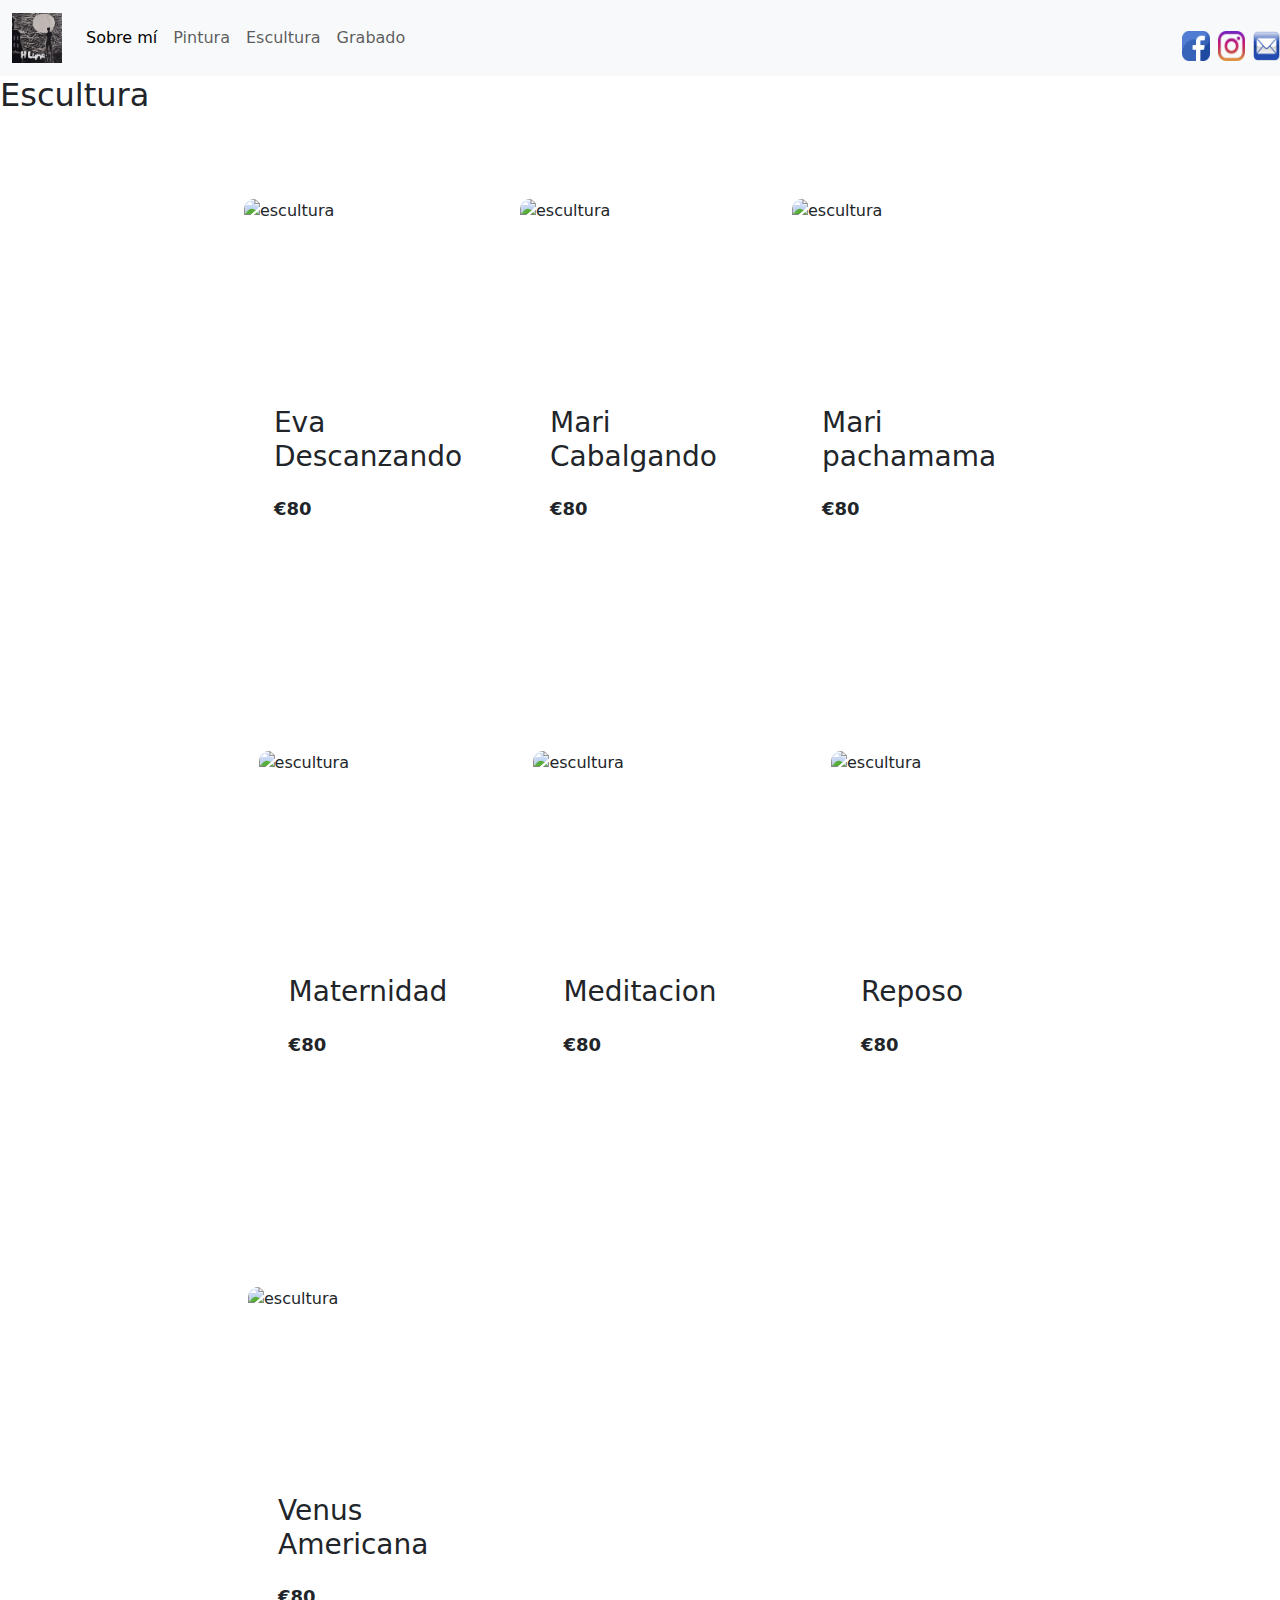
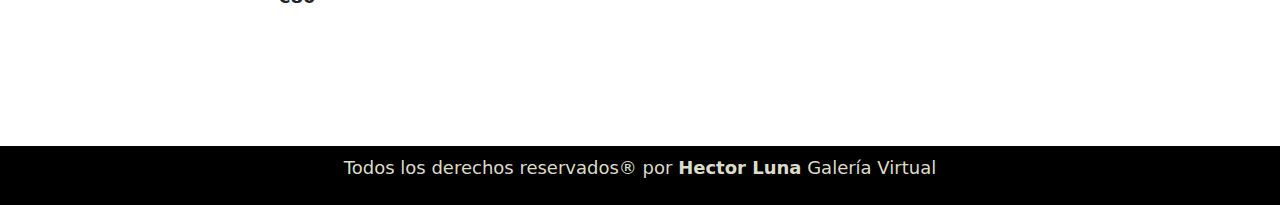
==== escultura.html @ f6a25f04 "Add Footerin all html pages" ====
<!DOCTYPE html>
<html lang="en">

<head>
    <meta charset="UTF-8">
    <meta name="viewport" content="width=device-width, initial-scale=1.0">
    <title>Escultura</title>
    <link rel="stylesheet" href="styles.css" />
    <!-- Links Bootstrap -->
    <link href="https://cdn.jsdelivr.net/npm/bootstrap@5.1.3/dist/css/bootstrap.min.css" rel="stylesheet">
    <script src="https://cdn.jsdelivr.net/npm/bootstrap@5.1.3/dist/js/bootstrap.bundle.min.js"></script>
</head>

<body>

    <header class="header">

        <div class="AlFinal">

            <nav class="navbar navbar-expand-lg navbar-light bg-light">
                <div class="container-fluid">
                    <a class="navbar-brand" href="#"><img class="logo" src="pintura/Logo_Luna.png" alt="logo" height="50px" /></a>
                    <button class="navbar-toggler" type="button" data-bs-toggle="collapse" data-bs-target="#navbarNav" aria-controls="navbarNav" aria-expanded="false" aria-label="Toggle navigation">
                    <span class="navbar-toggler-icon"></span>
                  </button>
                    <div class="collapse navbar-collapse" id="navbarNav">
                        <ul class="navbar-nav">
                            <li class="nav-item">
                                <a class="nav-link active" aria-current="page" href="sobreMi.html">Sobre mí</a>
                            </li>
                            <li class="nav-item">
                                <a class="nav-link" href="index.html">Pintura</a>
                            </li>
                            <li class="nav-item">

                                <a class="nav-link" href="#">Escultura</a>
                            </li>
                            <li class="nav-item">
                                <a class="nav-link" href="#">Grabado</a>
                            </li>
                        </ul>
                    </div>
                </div>
                <div class="redes">
                    <a href="https://www.facebook.com/profile.php?id=100024823500876" class="button" target="_blank">
                        <img src="pintura/facebook.png" alt="Icono de Facebook" height="30px" />
                    </a>
                    <a href="https://instagram.com/csm_mobiliario?igshid=MzRlODBiNWFlZA==" class="button" target="_blank">
                        <img src="pintura/instagram.png" alt="Icono de Instagram" height="30px" />
                    </a>
                    <a href="mailto:sirkhan3@gmail.com" class="button" target="_blank">
                        <img src="pintura/email.png" alt="Icono Mail" height="30px" />
                    </a>
                </div>

            </nav>
        </div>
    </header>



    <h2>Escultura</h2>
    <!-- -----------------------Ventana Modal-------------------  -->
    <div class="modal fade" id="miModal" tabindex="-1" aria-labelledby="tituloModal" aria-hidden="true">
        <div class="modal-dialog modal-lg" role="document">
            <div class="modal-content">
                <div class="modal-header">
                    <h5 class="modal-title" id="tituloModal">Título del Modal</h5>
                    <button type="button" class="btn-close" data-bs-dismiss="modal" aria-label="Cerrar"></button>
                </div>
                <div class="modal-body">
                    <img src="ruta-de-tu-imagen.jpg" alt="Descripción de la imagen">
                    <p class="modalDescrip">Texto del modal.</p>
                </div>
                <div class="modal-footer">
                    <button type="button" class="btn btn-secondary" data-bs-dismiss="modal">Cerrar</button>

                </div>
            </div>
        </div>
    </div>
    <!-- -----------------------Fin Ventana Modal-------------------  -->
    <div class="Secciones">
        <div class="container-items">
            <div class="item">
                <figure>
                    <img src="Escultura/Eva Descanzando.JPG" loading="lazy" alt="escultura" />
                </figure>
                <div class="info-product">
                    <h3 class="TituloModal">Eva Descanzando</h3>
                    <p class="Descrip">Escultura en ceramica</p>
                    <p class="price">€80</p>
                </div>
            </div>
            <div class="item">
                <figure>
                    <img src="Escultura/Mari Cabalgando.JPG" loading="lazy" alt="escultura" />
                </figure>
                <div class="info-product">
                    <h3 class="TituloModal">Mari Cabalgando</h3>
                    <p class="Descrip">Escultura en ceramica aerea</p>
                    <p class="price">€80</p>
                </div>
            </div>
            <div class="item">
                <figure>
                    <img src="Escultura/Mari pachamama escultura en ceramica aerea.JPG" loading="lazy" alt="escultura" />
                </figure>
                <div class="info-product">
                    <h3 class="TituloModal">Mari pachamama</h3>
                    <p class="Descrip">Escultura en ceramica aerea</p>
                    <p class="price">€80</p>
                </div>
            </div>
            <div class="item">
                <figure>
                    <img src="Escultura/Maternidad  escultura en ceramica.JPG" loading="lazy" alt="escultura" />
                </figure>
                <div class="info-product">
                    <h3 class="TituloModal">Maternidad</h3>
                    <p class="Descrip">Escultura en ceramica</p>
                    <p class="price">€80</p>
                </div>
            </div>
            <div class="item">
                <figure>
                    <img src="Escultura/Meditacion  escultura en ceramica.JPG" loading="lazy" alt="escultura" />
                </figure>
                <div class="info-product">
                    <h3 class="TituloModal">Meditacion</h3>
                    <p class="Descrip">Escultura en ceramica</p>
                    <p class="price">€80</p>
                </div>
            </div>
            <div class="item">
                <figure>
                    <img src="Escultura/Reposo  escultura en ceramica.JPG" loading="lazy" alt="escultura" />
                </figure>
                <div class="info-product">
                    <h3 class="TituloModal">Reposo</h3>
                    <p class="Descrip">Escultura en ceramica</p>
                    <p class="price">€80</p>
                </div>
            </div>
            <div class="item">
                <figure>
                    <img src="Escultura/Venus Americana  escultura en ceramica aerea.JPG" loading="lazy" alt="escultura" />
                </figure>
                <div class="info-product">
                    <h3 class="TituloModal">Venus Americana</h3>
                    <p class="Descrip">Escultura en ceramica aerea</p>
                    <p class="price">€80</p>
                </div>
            </div>
        </div>
    </div>
    <footer class="footer">
        <div class="footer-content">
            <p>Todos los derechos reservados® por <strong>Hector Luna</strong> Galería Virtual</p>
        </div>
    </footer>
    <!-- <script src="index.js"></script> -->

    <script src="main.js"></script>
</body>

</html>
---- styles.css ----
.redes {
    background-color: transparent;
    display: flex;
    flex-direction: row;
    justify-content: space-between;
    margin-top: 1rem;
    gap: 0.5rem;
}

.hero {
    display: flex;
    background-image: url(Imagenes/TarjetaMobiliario02.jpg);
    background-repeat: no-repeat;
    background-position: center;
    background-size: cover;
    height: 40rem;
    position: relative;
    margin-bottom: 2rem;
    margin-top: 0rem;
    scroll-snap-align: center;
    scroll-snap-stop: always;
    /* margin: 2rem; */
    max-width: 100%;
}

.ubicacion {
    color: white;
    display: flex;
}

.imgMain {
    display: block;
    /* Hace que la imagen sea un bloque para aplicar márgenes */
    width: Auto;
    /* Hace que la imagen ocupe todo el ancho de su contenedor */
    height: auto;
    /* Mantiene la proporción de la imagen */
    margin: 0 auto;
}

.contenido-hero {
    position: absolute;
    background-color: rgba(126, 116, 116, 0.5);
    width: 100%;
    height: 100%;
    display: flex;
    flex-direction: column;
    align-items: center;
    justify-content: center;
}

.contenido-hero h2,
.concontenido-hero p {
    font-size: 2.6rem;
}

.Secciones {
    display: grid;
    align-items: center;
    justify-content: center;
    width: 100%;
}

.titulo {
    color: white;
    font-family: monospace;
    font-size: 2.8rem;
    display: flex;
    flex-direction: row;
    align-items: first baseline;
}

.titulo span {
    font-size: 2.5rem;
    /* color: #5f6a6a; */
    font-family: monospace;
}

body {
    /* margin: 0 auto; */
    margin-top: 0rem;
    font-family: "Lato";
    /* color: #333; */
    color: #6E6E6D;
    /* display: flex;
  justify-content: center; */
}

.icon-cart {
    width: 40px;
    height: 40px;
    stroke: #000;
}

.icon-cart:hover {
    cursor: pointer;
}

img {
    max-width: 100%;
}

.container-items {
    justify-content: center;
    display: grid;
    background-color: transparent;
}

.item {
    border-radius: 10px;
    max-width: 15rem;
    min-height: 32rem;
    display: grid;
    align-items: center;
    justify-content: center;
    grid-column: span 1;
    /* Por defecto, cada item ocupa una columna */
}

.item_sur {
    background-color: transparent;
    grid-column: span 2;
    display: grid;
    align-items: center;
    justify-content: center;
    /* Este item ocupa el ancho de dos columnas */
}

.item:hover {
    box-shadow: 0 10px 20px rgba(0, 0, 0, 0.2);
}

.item_sur:hover {
    box-shadow: 0 10px 20px rgba(0, 0, 0, 0.2);
}

.Descrip {
    display: none;
}

.modalDescrip {
    font-family: monospace;
    font-size: 1.3rem;
}

.tituloModal {
    font-family: monospace;
    font-size: 1.7rem;
    font-weight: 700;
    text-align: center;
}

.item img {
    width: 100%;
    height: 300px;
    object-fit: cover;
    border-radius: 10px 10px 0 0;
    transition: all 0.5s;
}

.item_sur img {
    width: 100%;
    height: 300px;
    object-fit: cover;
    border-radius: 10px 10px 0 0;
    transition: all 0.5s;
}

.item figure {
    overflow: hidden;
}

.item:hover img {
    transform: scale(1.2);
}

.item_sur:hover img {
    transform: scale(1.02);
}

.info-product {
    padding: 15px 30px;
    line-height: 2;
    display: flex;
    flex-direction: column;
    gap: 10px;
}

.price {
    font-size: 18px;
    font-weight: 900;
}

.info-product button {
    border: none;
    background: none;
    background-color: #000;
    color: #fff;
    padding: 15px 10px;
    cursor: pointer;
    border-radius: 25px;
}

@media (min-width: 370px) {
    .container-items {
        display: grid;
        grid-template-columns: repeat(2, 1fr);
        gap: 2rem;
        justify-content: center;
        align-items: center;
        background-color: transparent;
    }
}

@media (min-width: 768px) {
    .container-items {
        display: grid;
        grid-template-columns: repeat(3, 1fr);
        gap: 2rem;
        justify-content: center;
        align-items: center;
        background-color: transparent;
    }
}

.whatsapp-button {
    position: fixed;
    width: 60px;
    height: 60px;
    bottom: 40px;
    right: 40px;
    /* background-color: #25d366; */
    color: #fff;
    border-radius: 50px;
    text-align: center;
    font-size: 3rem;
    box-shadow: 2px 2px 3px #999;
    z-index: 100;
}

.whatsapp-button img {
    width: 100%;
    background-color: transparent;
    margin-bottom: 20px;
}

.whatsapp-button:hover img {
    transform: scale(1.1);
    /* Agrandar la imagen un 10% */
}

.footer {
    margin-top: 1.5rem;
    display: flex;
    justify-content: center;
    background-color: #000;
    height: 100%;
    color: #dddcc8;
    font-size: large;
    padding: 0.5rem;
    /* place-items: center; */
}
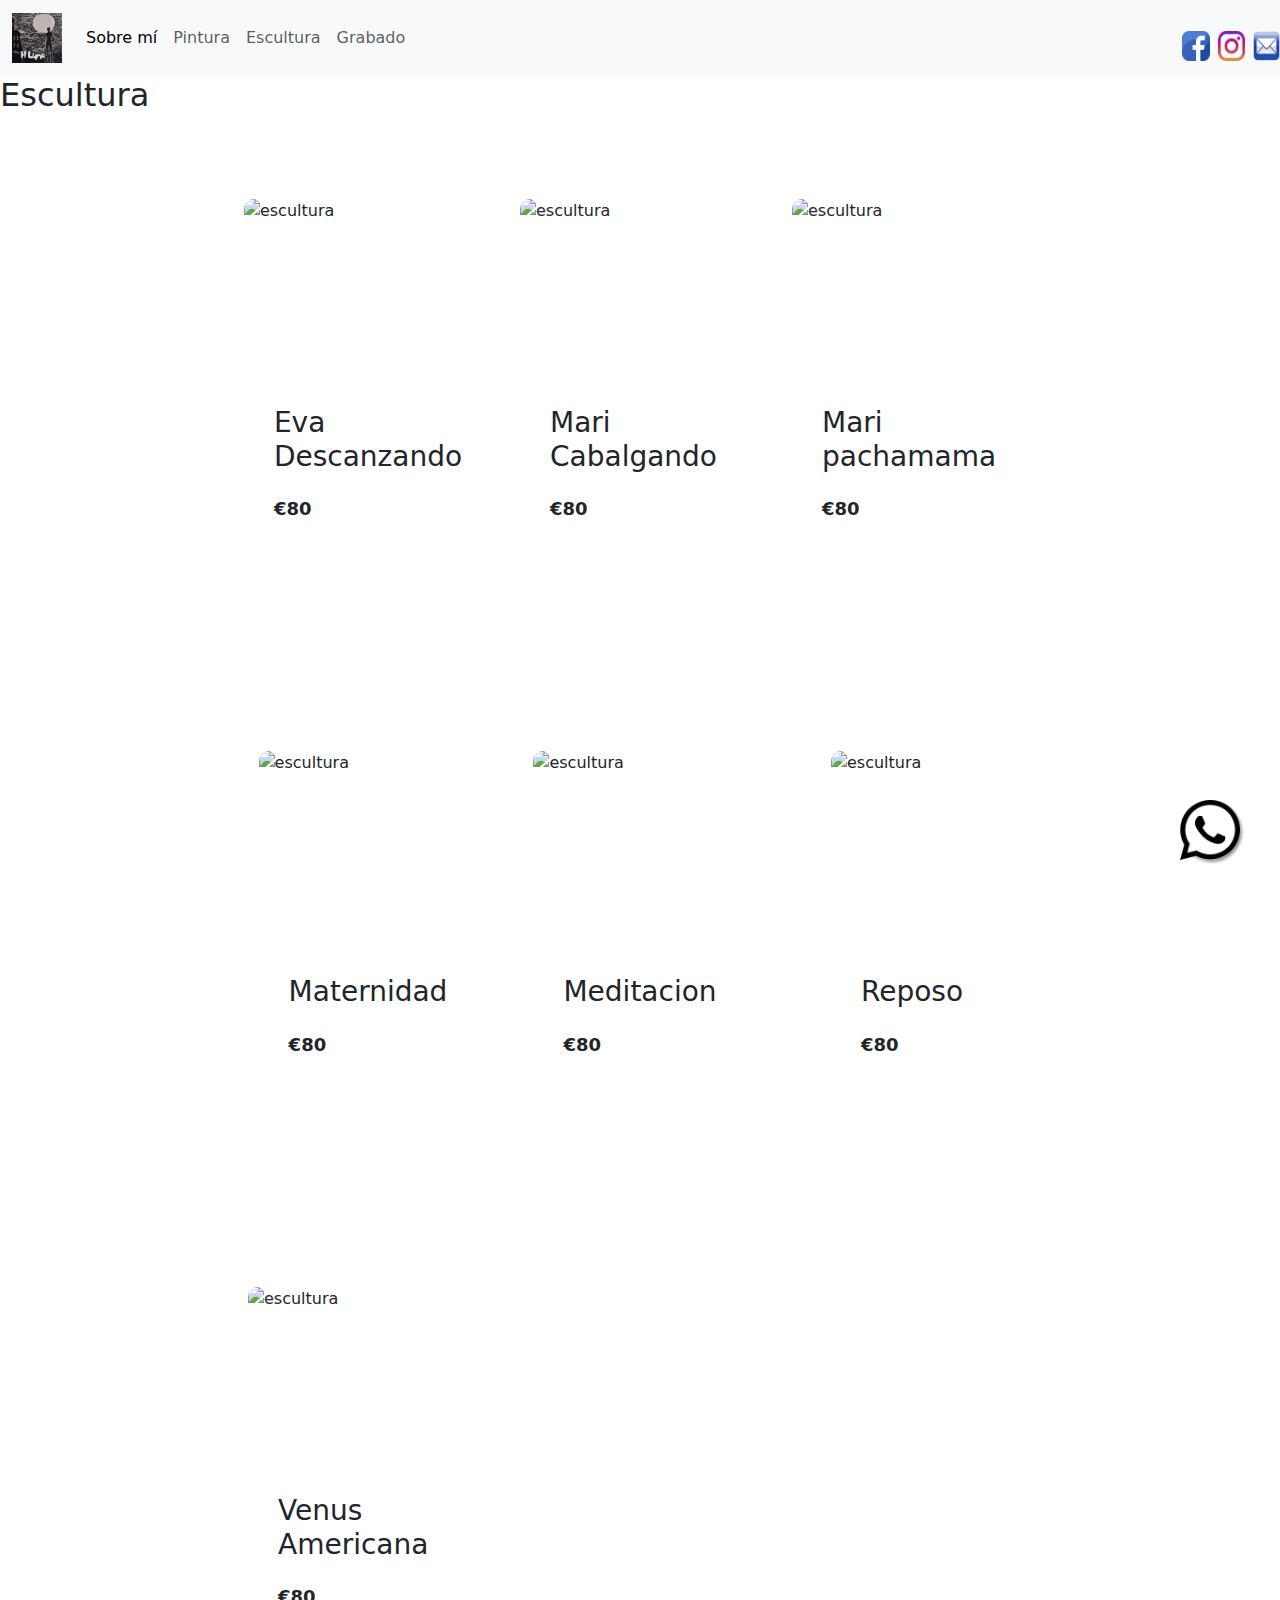
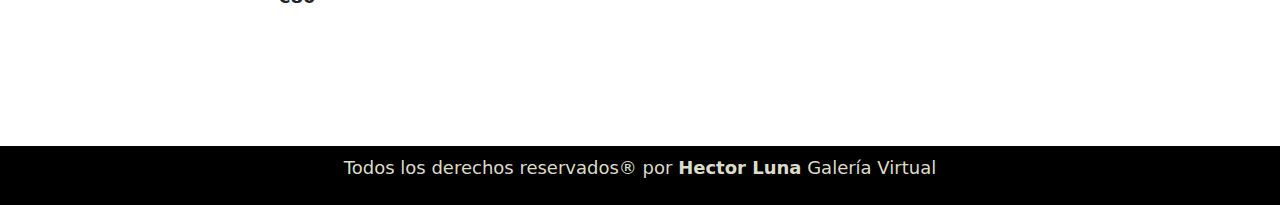
==== commit f9cb9cf3: "Add boton wats a html" ====
--- a/escultura.html
+++ b/escultura.html
@@ -2,6 +2,13 @@
 <html lang="en">
 
 <head>
+    <meta name="geo.region" content="ES-GI" />
+    <meta name="geo.placename" content="Tolosa" />
+    <meta name="geo.position" content="43.134840;-2.078010" />
+    <meta name="ICBM" content="43.134840, -2.078010" />
+    <!-- Etiquetas de lenguaje -->
+    <meta name="language" content="Spanish">
+    <meta charset="UTF-8" />
     <meta charset="UTF-8">
     <meta name="viewport" content="width=device-width, initial-scale=1.0">
     <title>Escultura</title>
@@ -154,6 +161,9 @@
             </div>
         </div>
     </div>
+    <a href="https://wa.me/34688738030" class="whatsapp-button" target="_blank">
+        <img src="pintura/whatsapp.png" alt="Icono de WhatsApp" height="60px" />
+    </a>
     <footer class="footer">
         <div class="footer-content">
             <p>Todos los derechos reservados® por <strong>Hector Luna</strong> Galería Virtual</p>
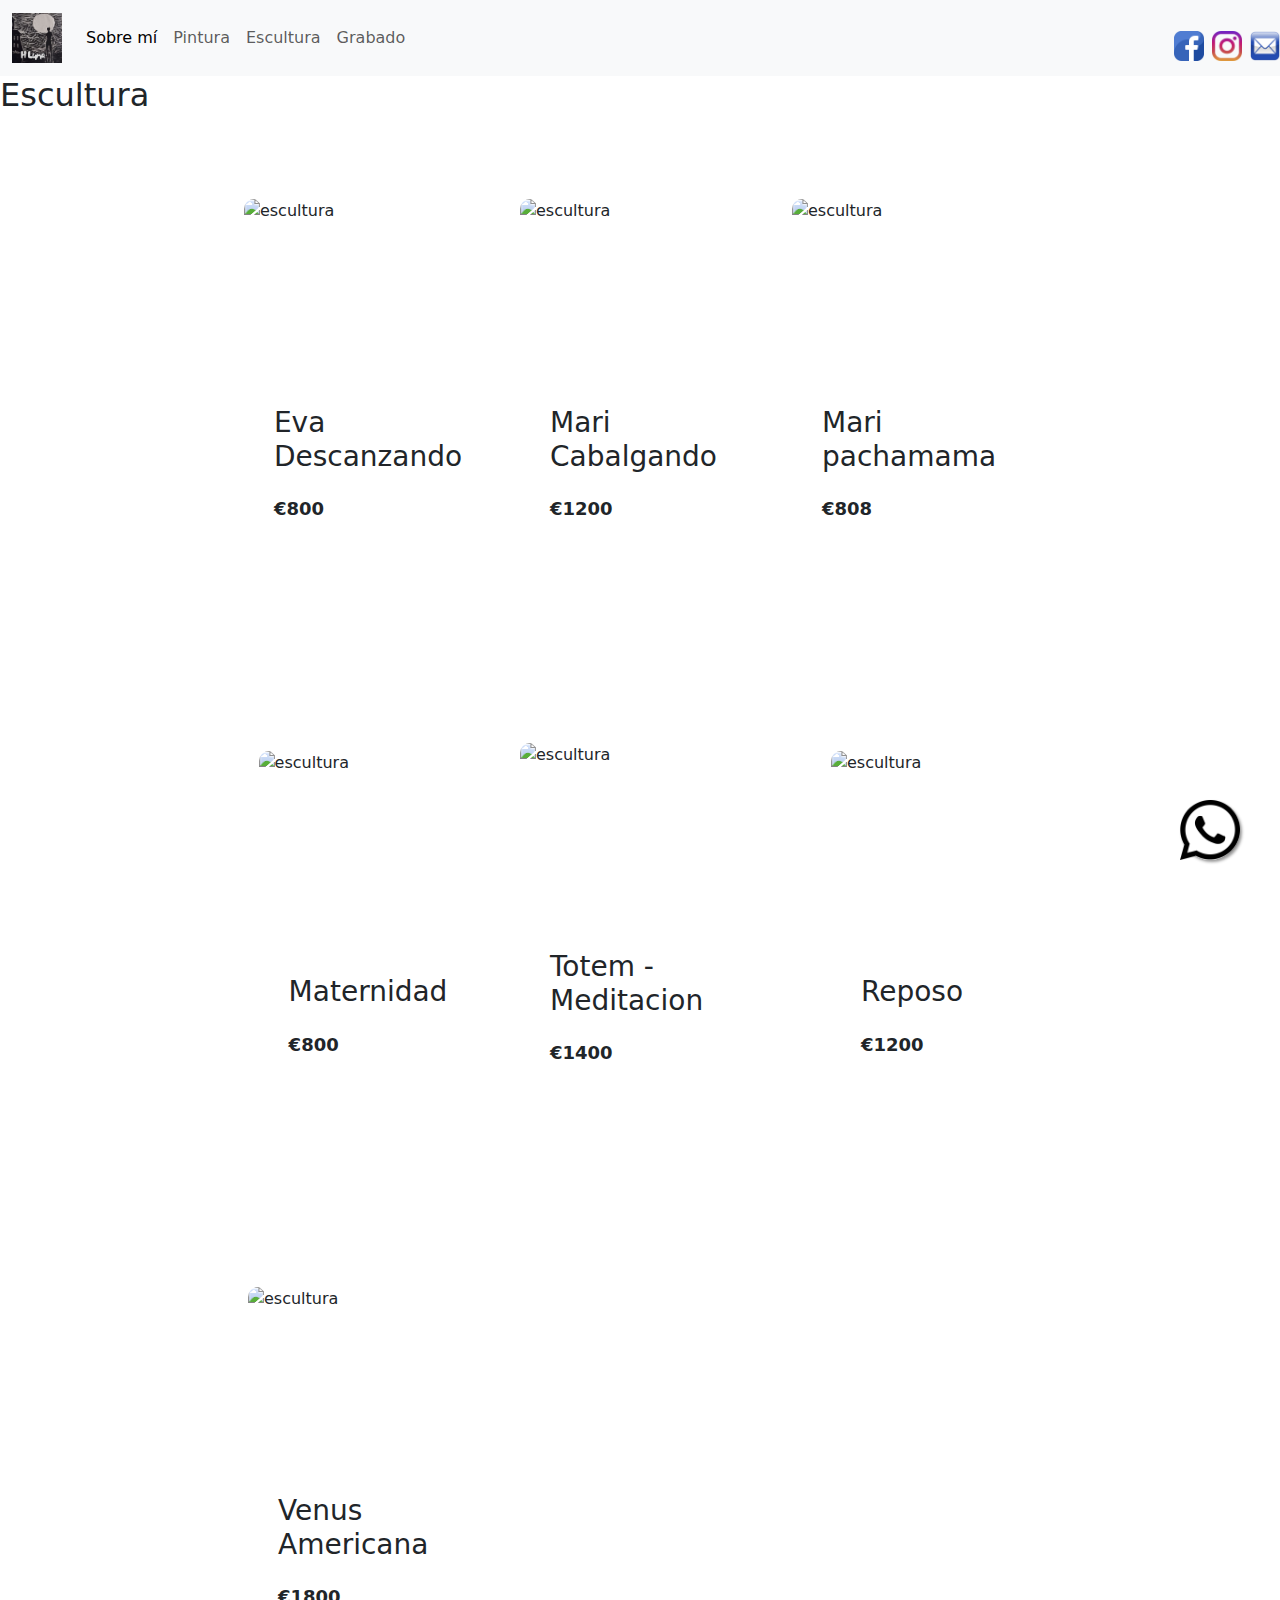
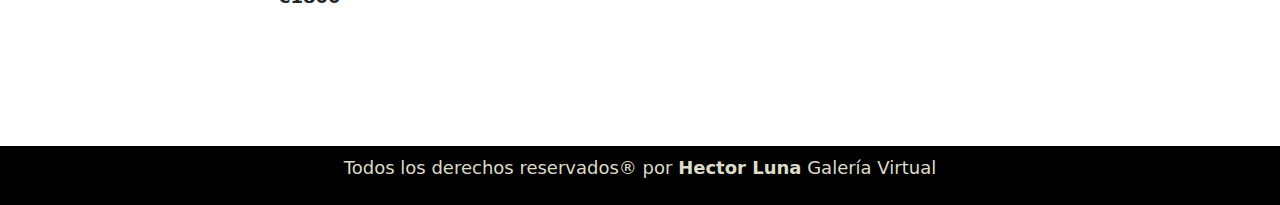
==== commit 651553c3: "cambio de logo" ====
--- a/escultura.html
+++ b/escultura.html
@@ -95,8 +95,8 @@
                 </figure>
                 <div class="info-product">
                     <h3 class="TituloModal">Eva Descanzando</h3>
-                    <p class="Descrip">Escultura en ceramica</p>
-                    <p class="price">€80</p>
+                    <p class="Descrip">Escultura en cerámica y madera, Altura total 41 cm, Obra original</p>
+                    <p class="price">€800</p>
                 </div>
             </div>
             <div class="item">
@@ -105,8 +105,8 @@
                 </figure>
                 <div class="info-product">
                     <h3 class="TituloModal">Mari Cabalgando</h3>
-                    <p class="Descrip">Escultura en ceramica aerea</p>
-                    <p class="price">€80</p>
+                    <p class="Descrip">Escultura aérea en cerámica con base de hierro, Obra original</p>
+                    <p class="price">€1200</p>
                 </div>
             </div>
             <div class="item">
@@ -115,8 +115,8 @@
                 </figure>
                 <div class="info-product">
                     <h3 class="TituloModal">Mari pachamama</h3>
-                    <p class="Descrip">Escultura en ceramica aerea</p>
-                    <p class="price">€80</p>
+                    <p class="Descrip">Escultura en ceramica aerea,Obra original</p>
+                    <p class="price">€808</p>
                 </div>
             </div>
             <div class="item">
@@ -125,8 +125,8 @@
                 </figure>
                 <div class="info-product">
                     <h3 class="TituloModal">Maternidad</h3>
-                    <p class="Descrip">Escultura en ceramica</p>
-                    <p class="price">€80</p>
+                    <p class="Descrip">Escultura en ceramica,Obra original</p>
+                    <p class="price">€800</p>
                 </div>
             </div>
             <div class="item">
@@ -134,9 +134,9 @@
                     <img src="Escultura/Meditacion  escultura en ceramica.JPG" loading="lazy" alt="escultura" />
                 </figure>
                 <div class="info-product">
-                    <h3 class="TituloModal">Meditacion</h3>
-                    <p class="Descrip">Escultura en ceramica</p>
-                    <p class="price">€80</p>
+                    <h3 class="TituloModal">Totem -Meditacion</h3>
+                    <p class="Descrip">Escultura en cerámica con base de madera, Altura total 58 cm, Obra original</p>
+                    <p class="price">€1400</p>
                 </div>
             </div>
             <div class="item">
@@ -145,8 +145,8 @@
                 </figure>
                 <div class="info-product">
                     <h3 class="TituloModal">Reposo</h3>
-                    <p class="Descrip">Escultura en ceramica</p>
-                    <p class="price">€80</p>
+                    <p class="Descrip">Escultura en ceramica, Obra original</p>
+                    <p class="price">€1200</p>
                 </div>
             </div>
             <div class="item">
@@ -155,8 +155,8 @@
                 </figure>
                 <div class="info-product">
                     <h3 class="TituloModal">Venus Americana</h3>
-                    <p class="Descrip">Escultura en ceramica aerea</p>
-                    <p class="price">€80</p>
+                    <p class="Descrip">Escultura en ceramica aerea, Obra original</p>
+                    <p class="price">€1800</p>
                 </div>
             </div>
         </div>
--- a/styles.css
+++ b/styles.css
@@ -40,13 +40,20 @@
 
 .contenido-hero {
     position: absolute;
-    background-color: rgba(126, 116, 116, 0.5);
+    background-color: rgba(231, 228, 228, 0.3);
     width: 100%;
     height: 100%;
     display: flex;
     flex-direction: column;
     align-items: center;
     justify-content: center;
+}
+
+.imgHero {
+    position: relative;
+    margin-bottom: 25rem;
+    background-color: rgba(240, 235, 235, .3);
+    border-radius: 50%;
 }
 
 .contenido-hero h2,
@@ -97,7 +104,7 @@
 }
 
 img {
-    max-width: 100%;
+    /* max-width: 100%; */
 }
 
 .container-items {
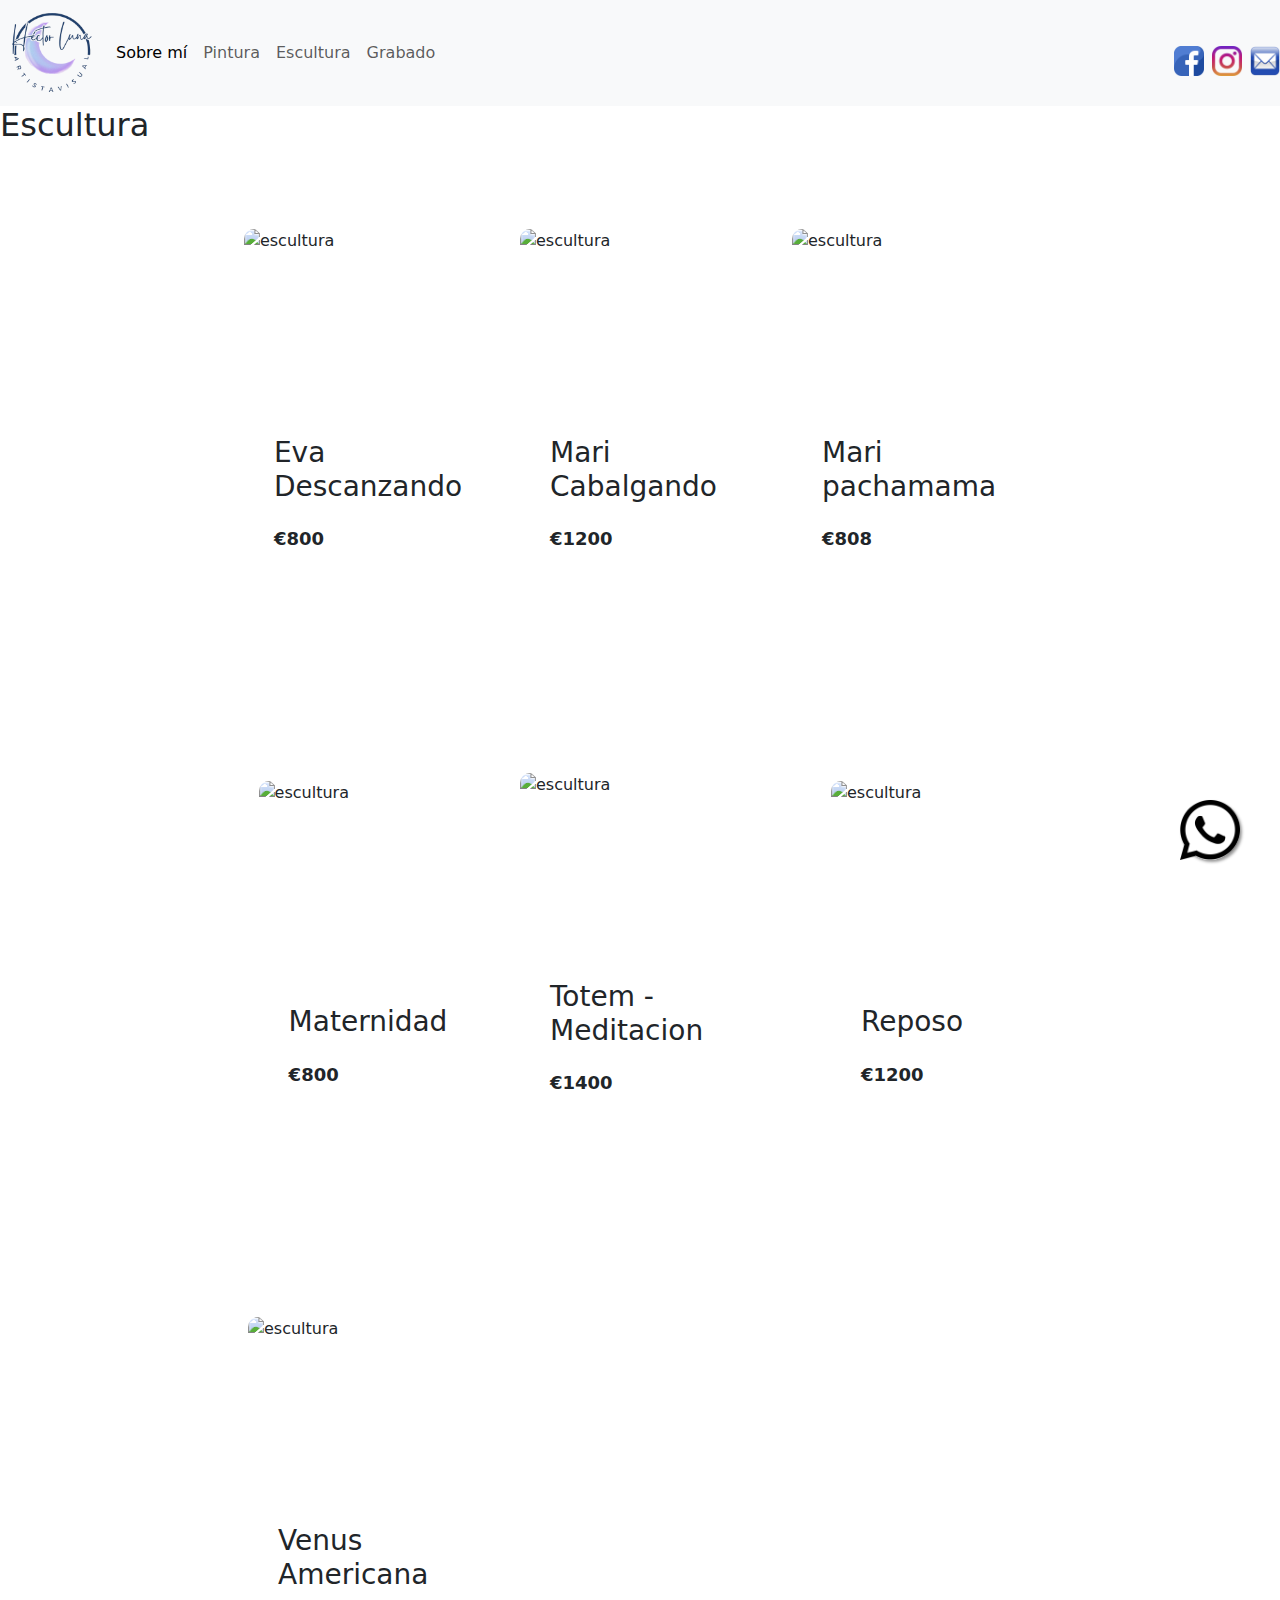
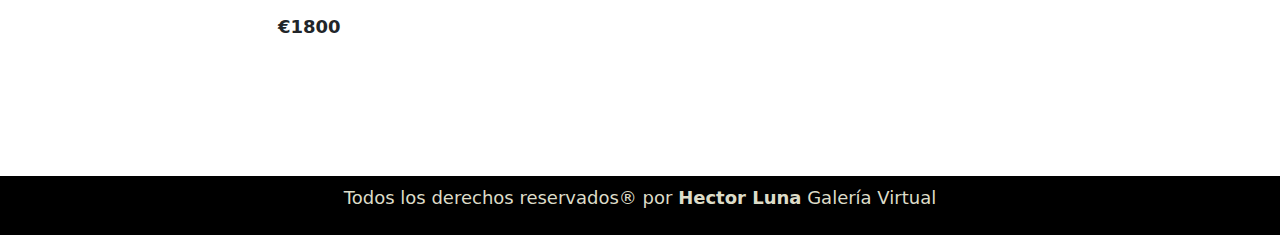
==== commit a3ec4a76: "fix index y esculturas html" ====
--- a/escultura.html
+++ b/escultura.html
@@ -26,7 +26,7 @@
 
             <nav class="navbar navbar-expand-lg navbar-light bg-light">
                 <div class="container-fluid">
-                    <a class="navbar-brand" href="#"><img class="logo" src="pintura/Logo_Luna.png" alt="logo" height="50px" /></a>
+                    <a class="navbar-brand" href="#"><img class="logo" src="iconos/logoHector-sinFondo.png" alt="logo" height="80px" /></a>
                     <button class="navbar-toggler" type="button" data-bs-toggle="collapse" data-bs-target="#navbarNav" aria-controls="navbarNav" aria-expanded="false" aria-label="Toggle navigation">
                     <span class="navbar-toggler-icon"></span>
                   </button>
@@ -50,13 +50,13 @@
                 </div>
                 <div class="redes">
                     <a href="https://www.facebook.com/profile.php?id=100024823500876" class="button" target="_blank">
-                        <img src="pintura/facebook.png" alt="Icono de Facebook" height="30px" />
+                        <img src="iconos/facebook.png" alt="Icono de Facebook" height="30px" />
                     </a>
                     <a href="https://instagram.com/csm_mobiliario?igshid=MzRlODBiNWFlZA==" class="button" target="_blank">
-                        <img src="pintura/instagram.png" alt="Icono de Instagram" height="30px" />
+                        <img src="iconos/instagram.png" alt="Icono de Instagram" height="30px" />
                     </a>
                     <a href="mailto:sirkhan3@gmail.com" class="button" target="_blank">
-                        <img src="pintura/email.png" alt="Icono Mail" height="30px" />
+                        <img src="iconos/email.png" alt="Icono Mail" height="30px" />
                     </a>
                 </div>
 
@@ -162,7 +162,7 @@
         </div>
     </div>
     <a href="https://wa.me/34688738030" class="whatsapp-button" target="_blank">
-        <img src="pintura/whatsapp.png" alt="Icono de WhatsApp" height="60px" />
+        <img src="iconos/whatsapp.png" alt="Icono de WhatsApp" height="60px" />
     </a>
     <footer class="footer">
         <div class="footer-content">
--- a/styles.css
+++ b/styles.css
@@ -9,18 +9,29 @@
 
 .hero {
     display: flex;
-    background-image: url(Imagenes/TarjetaMobiliario02.jpg);
+    background-image: url(pintura/imgHero.webp);
     background-repeat: no-repeat;
     background-position: center;
     background-size: cover;
-    height: 40rem;
+    height: 70rem;
     position: relative;
     margin-bottom: 2rem;
     margin-top: 0rem;
     scroll-snap-align: center;
     scroll-snap-stop: always;
-    /* margin: 2rem; */
-    max-width: 100%;
+    margin: 2rem;
+}
+
+.contenido-hero {
+    position: absolute;
+    background-color: rgba(231, 228, 228, 0.4);
+    width: 100%;
+    height: 100%;
+    display: flex;
+    background-size: cover;
+    flex-direction: column;
+    align-items: center;
+    justify-content: center;
 }
 
 .ubicacion {
@@ -36,24 +47,19 @@
     height: auto;
     /* Mantiene la proporción de la imagen */
     margin: 0 auto;
-}
-
-.contenido-hero {
+    width: 25rem;
+    border-radius: 15%;
+}
+
+.imgHero {
     position: absolute;
-    background-color: rgba(231, 228, 228, 0.3);
-    width: 100%;
-    height: 100%;
-    display: flex;
-    flex-direction: column;
-    align-items: center;
-    justify-content: center;
-}
-
-.imgHero {
-    position: relative;
-    margin-bottom: 25rem;
+    margin-right: 40px;
+    margin-bottom: 0px;
+    /* margin-bottom: 0px;
+    
     background-color: rgba(240, 235, 235, .3);
-    border-radius: 50%;
+    border-radius: 25%;
+    margin-right: 12rem; */
 }
 
 .contenido-hero h2,
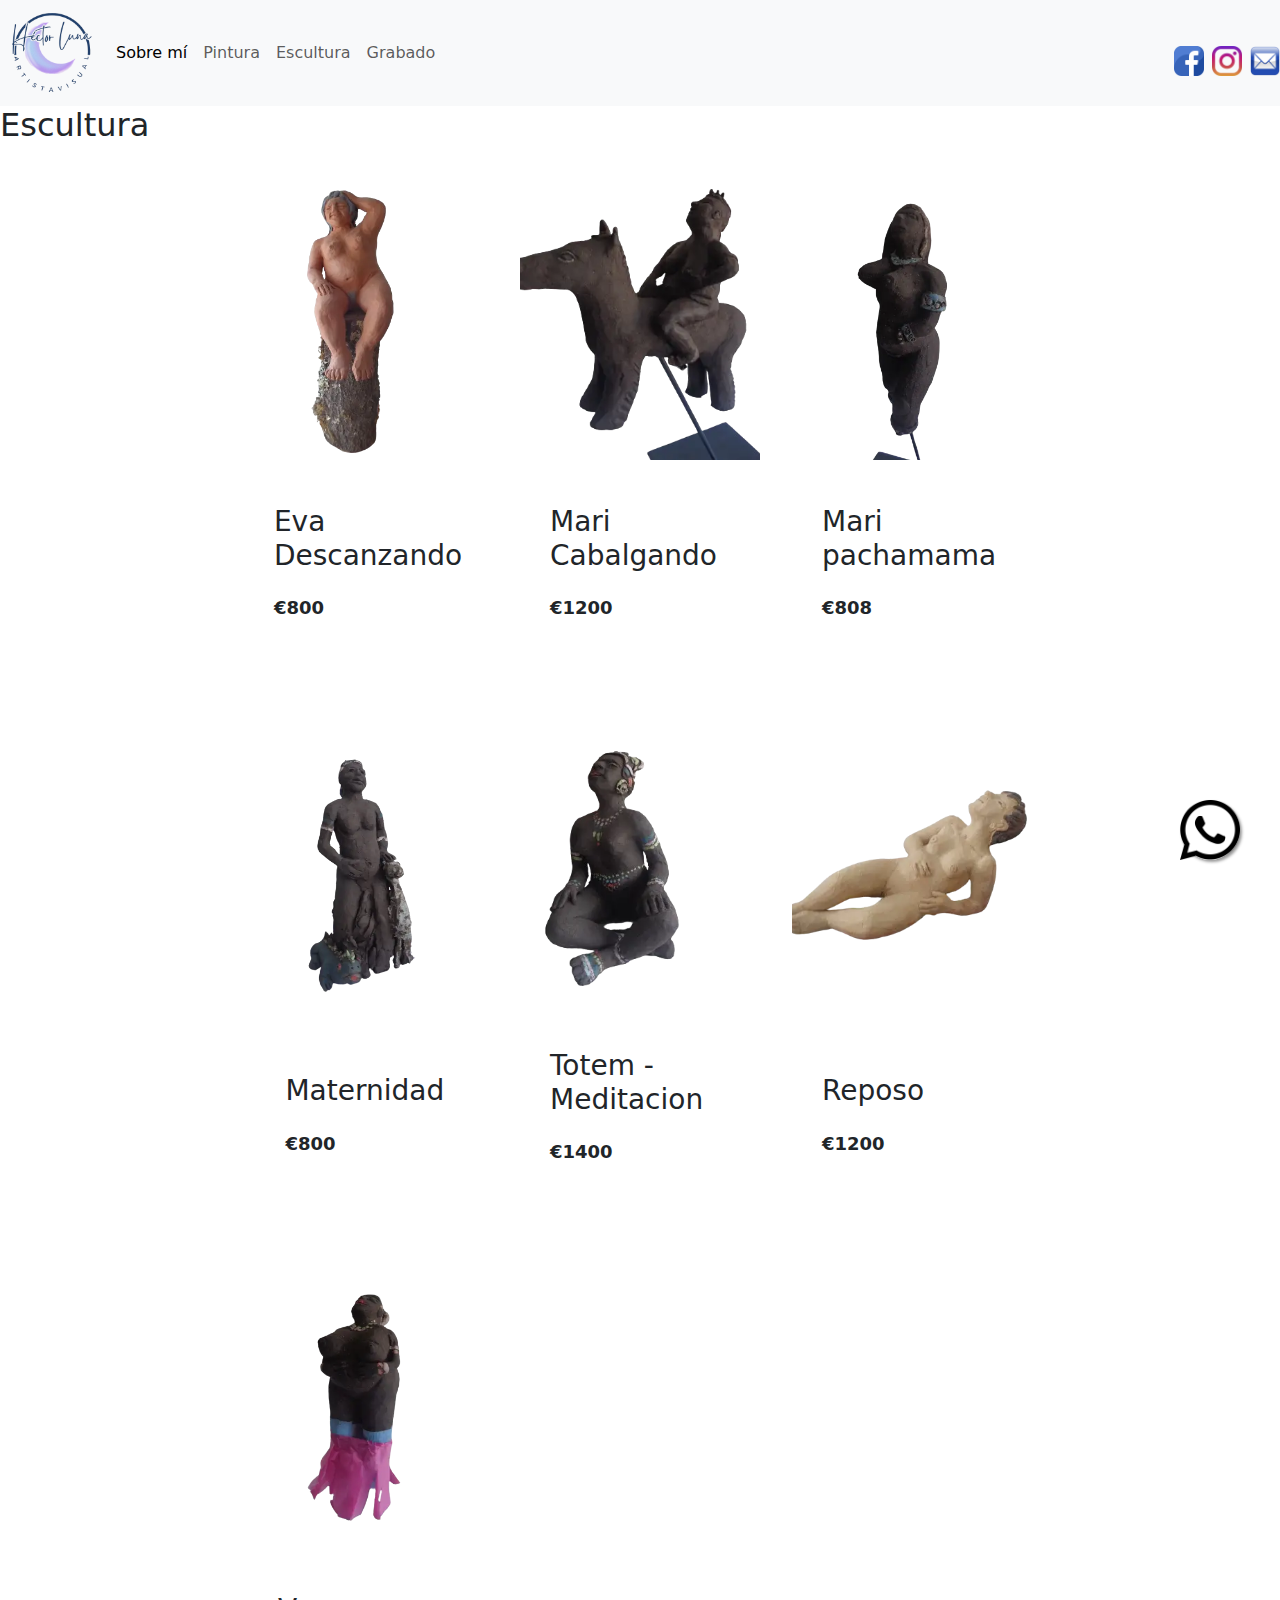
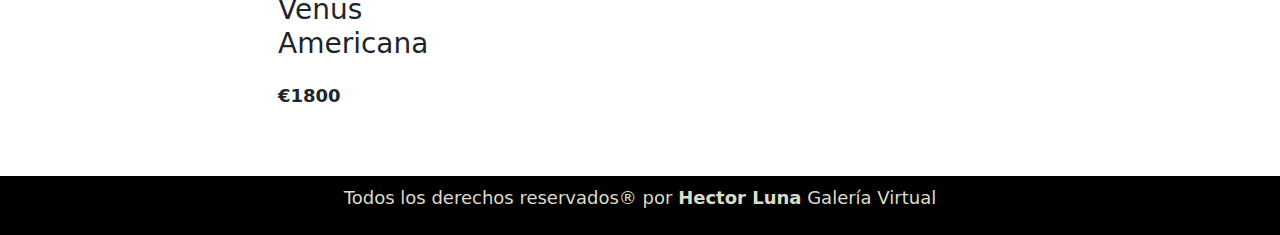
==== commit fe710aff: "change imag esculturas" ====
--- a/escultura.html
+++ b/escultura.html
@@ -91,7 +91,7 @@
         <div class="container-items">
             <div class="item">
                 <figure>
-                    <img src="Escultura/Eva Descanzando.JPG" loading="lazy" alt="escultura" />
+                    <img src="escultura_/Eva_Descanzando.webp" loading="lazy" alt="escultura" />
                 </figure>
                 <div class="info-product">
                     <h3 class="TituloModal">Eva Descanzando</h3>
@@ -101,7 +101,7 @@
             </div>
             <div class="item">
                 <figure>
-                    <img src="Escultura/Mari Cabalgando.JPG" loading="lazy" alt="escultura" />
+                    <img src="escultura_/Mari_Cabalgando.webp" loading="lazy" alt="escultura" />
                 </figure>
                 <div class="info-product">
                     <h3 class="TituloModal">Mari Cabalgando</h3>
@@ -111,7 +111,7 @@
             </div>
             <div class="item">
                 <figure>
-                    <img src="Escultura/Mari pachamama escultura en ceramica aerea.JPG" loading="lazy" alt="escultura" />
+                    <img src="escultura_/Mari_pachamama_escultura_en_ceramica_aerea.webp" loading="lazy" alt="escultura" />
                 </figure>
                 <div class="info-product">
                     <h3 class="TituloModal">Mari pachamama</h3>
@@ -121,7 +121,7 @@
             </div>
             <div class="item">
                 <figure>
-                    <img src="Escultura/Maternidad  escultura en ceramica.JPG" loading="lazy" alt="escultura" />
+                    <img src="escultura_/Maternidad__escultura_en_ceramica.webp" loading="lazy" alt="escultura" />
                 </figure>
                 <div class="info-product">
                     <h3 class="TituloModal">Maternidad</h3>
@@ -131,7 +131,7 @@
             </div>
             <div class="item">
                 <figure>
-                    <img src="Escultura/Meditacion  escultura en ceramica.JPG" loading="lazy" alt="escultura" />
+                    <img src="escultura_/Meditacion__escultura_en_ceramica.webp" loading="lazy" alt="escultura" />
                 </figure>
                 <div class="info-product">
                     <h3 class="TituloModal">Totem -Meditacion</h3>
@@ -141,7 +141,7 @@
             </div>
             <div class="item">
                 <figure>
-                    <img src="Escultura/Reposo  escultura en ceramica.JPG" loading="lazy" alt="escultura" />
+                    <img src="escultura_/Reposo__escultura_en_ceramica.webp" loading="lazy" alt="escultura" />
                 </figure>
                 <div class="info-product">
                     <h3 class="TituloModal">Reposo</h3>
@@ -151,7 +151,7 @@
             </div>
             <div class="item">
                 <figure>
-                    <img src="Escultura/Venus Americana  escultura en ceramica aerea.JPG" loading="lazy" alt="escultura" />
+                    <img src="escultura_/Venus_Americana__escultura_en_ceramica_aerea.webp" loading="lazy" alt="escultura" />
                 </figure>
                 <div class="info-product">
                     <h3 class="TituloModal">Venus Americana</h3>
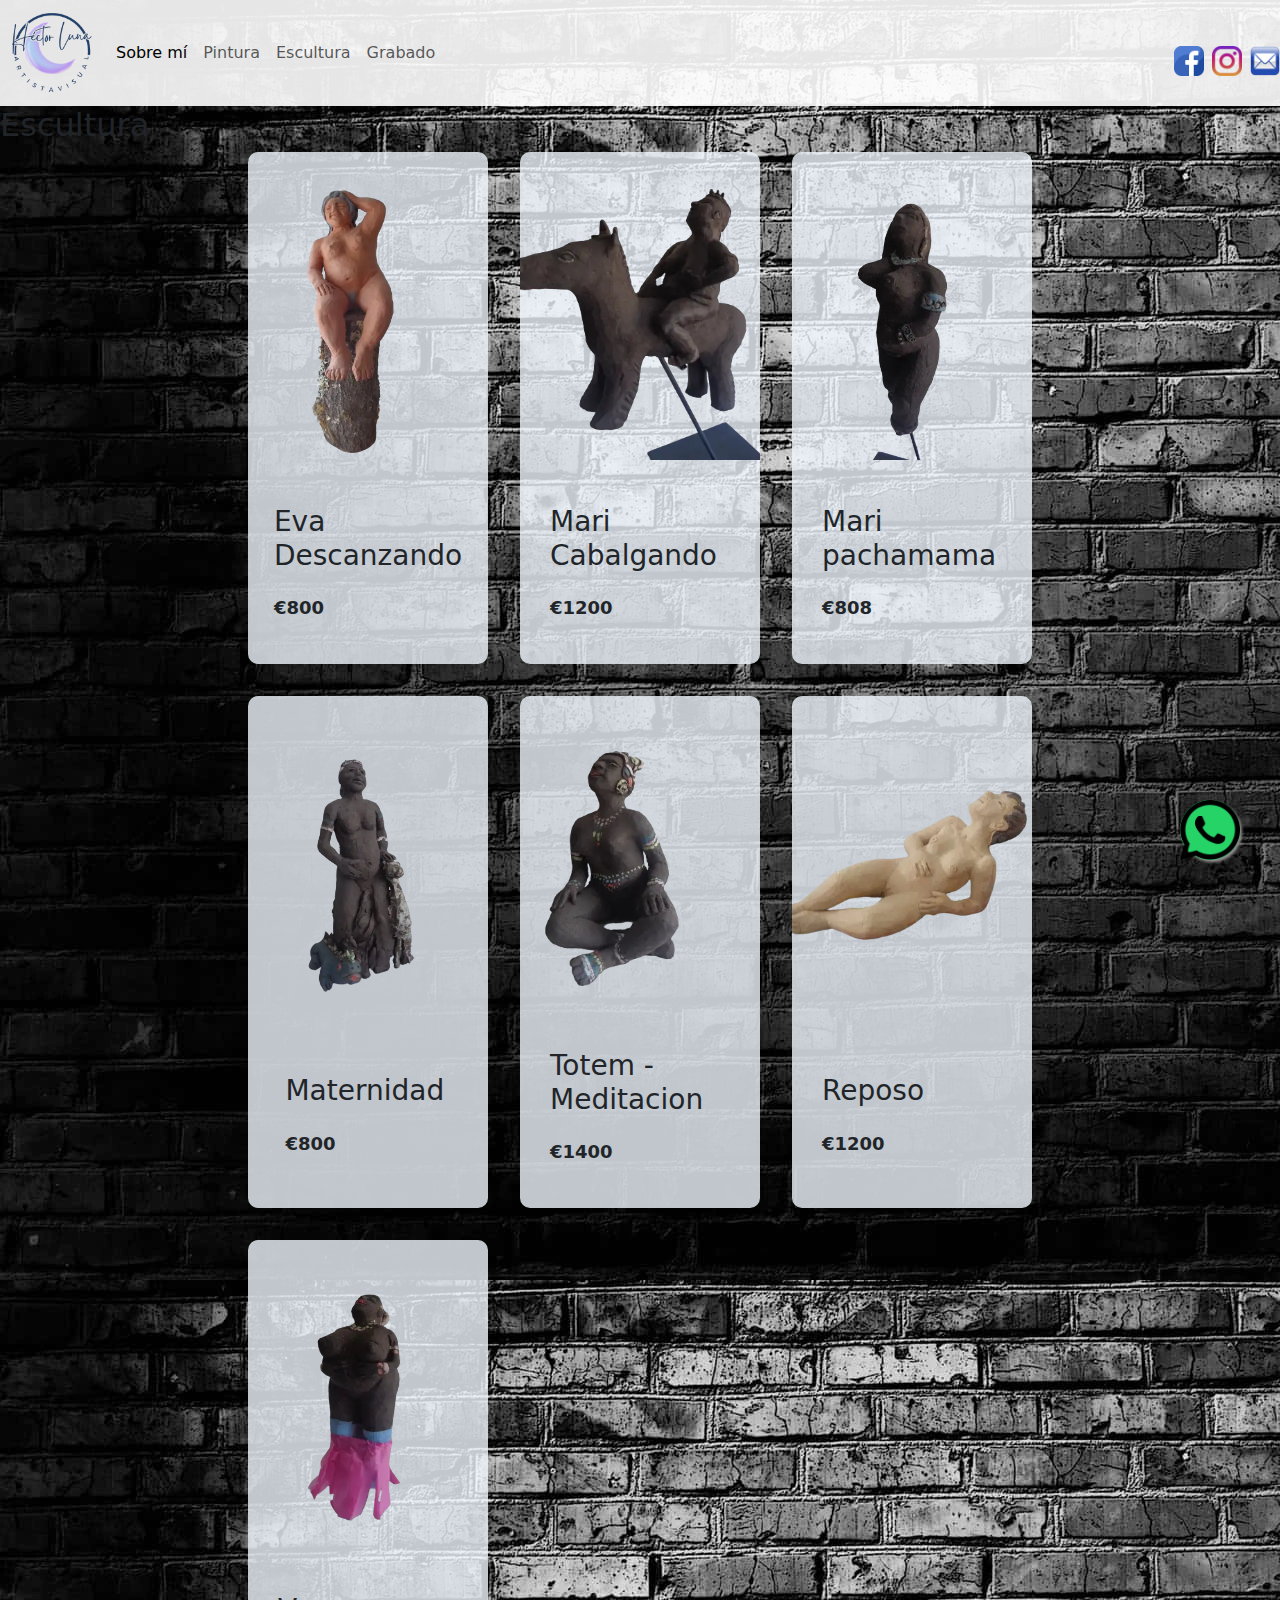
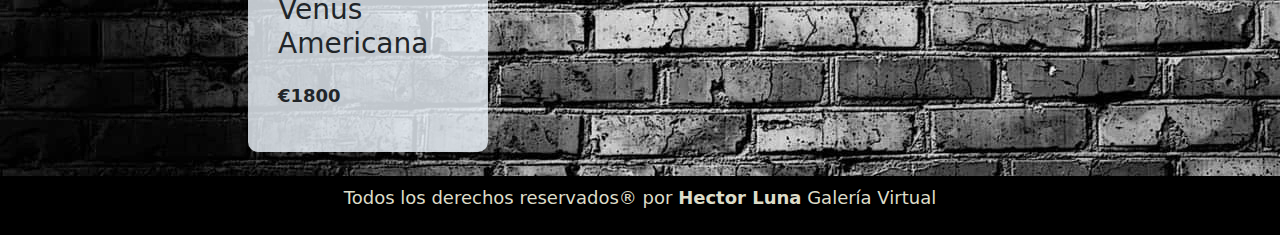
==== commit 5e9829ac: "Add fondo" ====
--- a/escultura.html
+++ b/escultura.html
@@ -1,5 +1,5 @@
 <!DOCTYPE html>
-<html lang="en">
+<html lang="es">
 
 <head>
     <meta name="geo.region" content="ES-GI" />
@@ -24,7 +24,7 @@
 
         <div class="AlFinal">
 
-            <nav class="navbar navbar-expand-lg navbar-light bg-light">
+            <nav class="navbar navbar-expand-lg navbar-light navbar-transparente">
                 <div class="container-fluid">
                     <a class="navbar-brand" href="#"><img class="logo" src="iconos/logoHector-sinFondo.png" alt="logo" height="80px" /></a>
                     <button class="navbar-toggler" type="button" data-bs-toggle="collapse" data-bs-target="#navbarNav" aria-controls="navbarNav" aria-expanded="false" aria-label="Toggle navigation">
@@ -76,7 +76,7 @@
                     <button type="button" class="btn-close" data-bs-dismiss="modal" aria-label="Cerrar"></button>
                 </div>
                 <div class="modal-body">
-                    <img src="ruta-de-tu-imagen.jpg" alt="Descripción de la imagen">
+                    <img src="ruta-de-tu-imagen.jpg" alt="Descripción de la imagen" style="max-width: 100%;">
                     <p class="modalDescrip">Texto del modal.</p>
                 </div>
                 <div class="modal-footer">
--- a/styles.css
+++ b/styles.css
@@ -1,3 +1,16 @@
+body {
+    /* margin: 0 auto; */
+    margin-top: 0rem;
+    font-family: "Lato";
+    background-image: url(iconos/paredOscura.webp);
+}
+.header{
+    background-color: rgba(255, 255, 255,0.9);
+
+}
+.nav-link {
+    font-weight: bold;
+}
 .redes {
     background-color: transparent;
     display: flex;
@@ -14,31 +27,48 @@
     background-position: center;
     background-size: cover;
     height: 70rem;
-    position: relative;
     margin-bottom: 2rem;
     margin-top: 0rem;
-    scroll-snap-align: center;
-    scroll-snap-stop: always;
-    margin: 2rem;
+    /* scroll-snap-align: center;
+    scroll-snap-stop: always; */
+    margin: 0;
+    position: relative;
 }
 
 .contenido-hero {
     position: absolute;
-    background-color: rgba(231, 228, 228, 0.4);
+    /* background-color: rgba(83, 12, 121, 0.5); */
+    background: linear-gradient(to right,black,transparent);
+    
     width: 100%;
     height: 100%;
     display: flex;
     background-size: cover;
-    flex-direction: column;
-    align-items: center;
-    justify-content: center;
-}
-
+    align-items: center;
+    justify-content: center;
+}
+.contenido-hero-inner {
+    display: flex;
+    width: 100%;
+    height: 100%;
+}
+.logoHero {
+    position: absolute; /* Asegúrate de que la posición esté configurada */
+    top: 15px !important; /* Usa !important para forzar la aplicación */
+    left: 15px !important; /* Usa !important para forzar la aplicación */
+}
 .ubicacion {
     color: white;
     display: flex;
 }
-
+.columna {
+    flex: 1;
+    display: flex;
+    flex-direction: column;
+    justify-content: center;
+    align-items: center;
+    padding: 1rem;
+}
 .imgMain {
     display: block;
     /* Hace que la imagen sea un bloque para aplicar márgenes */
@@ -53,25 +83,20 @@
 
 .imgHero {
     position: absolute;
-    margin-right: 40px;
-    margin-bottom: 0px;
-    /* margin-bottom: 0px;
-    
-    background-color: rgba(240, 235, 235, .3);
-    border-radius: 25%;
-    margin-right: 12rem; */
-}
-
-.contenido-hero h2,
+    top: 0;
+}
+
+/* .contenido-hero h2,
 .concontenido-hero p {
-    font-size: 2.6rem;
-}
+    font-size: 5.6rem; 
+} */
 
 .Secciones {
     display: grid;
     align-items: center;
     justify-content: center;
     width: 100%;
+    /* background-color: burlywood; */
 }
 
 .titulo {
@@ -89,15 +114,7 @@
     font-family: monospace;
 }
 
-body {
-    /* margin: 0 auto; */
-    margin-top: 0rem;
-    font-family: "Lato";
-    /* color: #333; */
-    color: #6E6E6D;
-    /* display: flex;
-  justify-content: center; */
-}
+
 
 .icon-cart {
     width: 40px;
@@ -109,9 +126,6 @@
     cursor: pointer;
 }
 
-img {
-    /* max-width: 100%; */
-}
 
 .container-items {
     justify-content: center;
@@ -120,6 +134,7 @@
 }
 
 .item {
+    background-color: rgba(240, 248, 255,0.8);
     border-radius: 10px;
     max-width: 15rem;
     min-height: 32rem;
@@ -131,7 +146,7 @@
 }
 
 .item_sur {
-    background-color: transparent;
+    background-color: rgba(240, 248, 255,0.8);
     grid-column: span 2;
     display: grid;
     align-items: center;
@@ -184,7 +199,7 @@
 }
 
 .item:hover img {
-    transform: scale(1.2);
+    transform: scale(1.1);
 }
 
 .item_sur:hover img {
@@ -242,7 +257,7 @@
     height: 60px;
     bottom: 40px;
     right: 40px;
-    /* background-color: #25d366; */
+    background-color: #25d366;
     color: #fff;
     border-radius: 50px;
     text-align: center;
